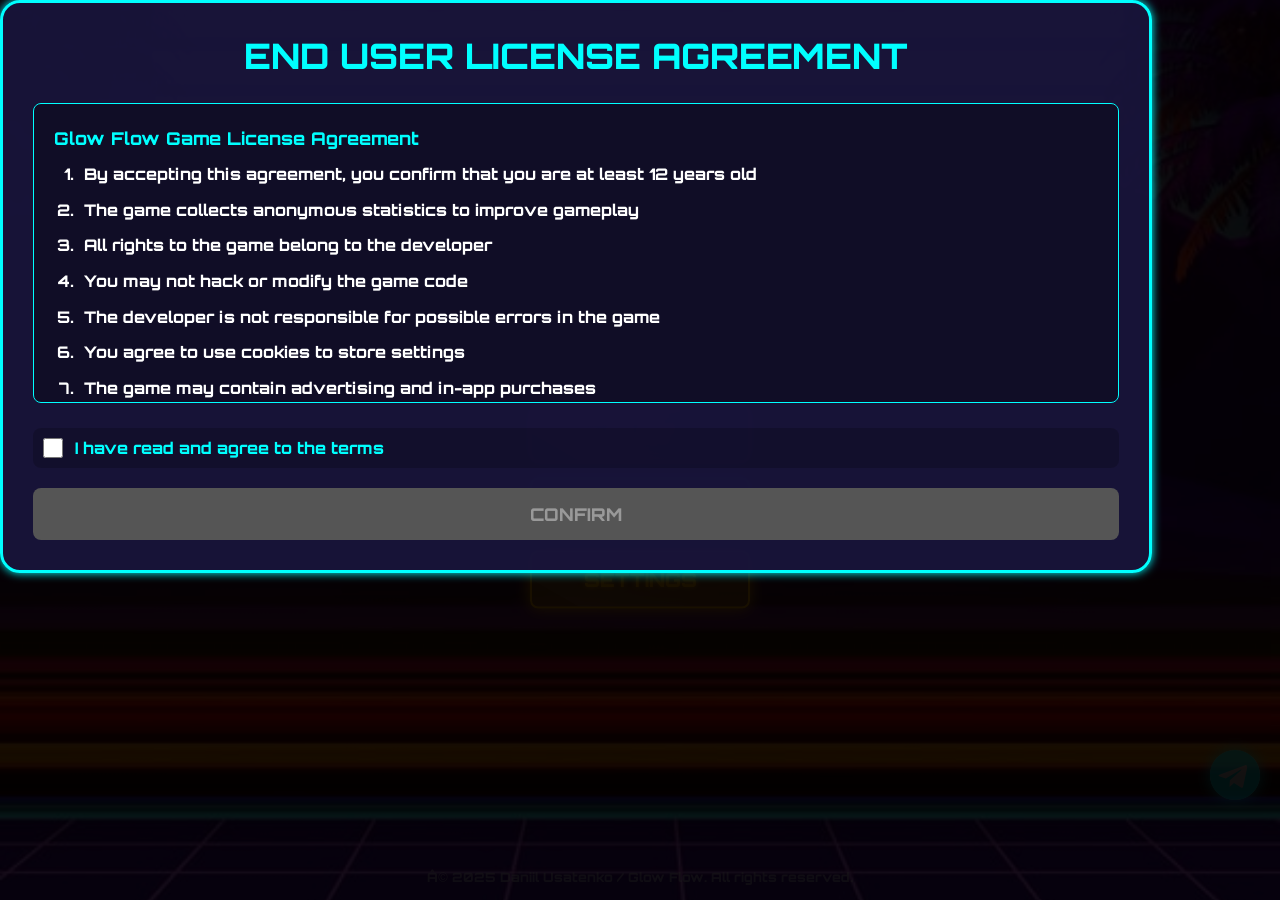
==== index.html @ e769ed06 "Add files via upload" ====
<!DOCTYPE html>
<html lang="en">
  <head>
    <script>
      (function (m, e, t, r, i, k, a) {
        m[i] =
          m[i] ||
          function () {
            (m[i].a = m[i].a || []).push(arguments);
          };
        m[i].l = 1 * new Date();
        for (var j = 0; j < document.scripts.length; j++) {
          if (document.scripts[j].src === r) {
            return;
          }
        }
        (k = e.createElement(t)),
          (a = e.getElementsByTagName(t)[0]),
          (k.async = 1),
          (k.src = r),
          a.parentNode.insertBefore(k, a);
      })(
        window,
        document,
        "script",
        "https://mc.yandex.ru/metrika/tag.js",
        "ym"
      );
      ym(103393211, "init", {
        clickmap: true,
        trackLinks: true,
        accurateTrackBounce: true,
      });
    </script>
    <noscript>
      <div>
        <img
          src="https://mc.yandex.ru/watch/103393211"
          style="position: absolute; left: -9999px"
          alt=""
        />
      </div>
    </noscript>
    <meta charset="UTF-8" />
    <meta
      name="viewport"
      content="width=device-width, initial-scale=1.0, maximum-scale=1.0, user-scalable=no, viewport-fit=cover"
    />
    <meta
      name="description"
      content="Glow Flow - Exciting arcade physics game with colorful geometric figures"
    />
    <meta name="mobile-web-app-capable" content="yes" />
    <meta name="HandheldFriendly" content="true" />
    <meta
      name="keywords"
      content="glow flow, arcade game, physics game, browser game"
    />
    <meta name="author" content="Usatenko Daniil" />
    <meta property="og:title" content="Glow Flow - Physics Arcade Game" />
    <meta property="og:type" content="game" />
    <meta property="og:site_name" content="Glow Flow" />
    <meta
      property="og:description"
      content="A mesmerizing physics-based arcade game with colorful geometric figures"
    />
    <meta property="og:url" content="https://usatblu27.github.io/GlowFlow" />
    <meta
      property="og:image"
      content="https://usatblu27.github.io/GlowFlow/icons/favicon.png"
    />
    <meta name="twitter:card" content="summary_large_image" />
    <meta name="mobile-web-app-capable" content="yes" />
    <meta name="apple-mobile-web-app-capable" content="yes" />
    <meta
      name="apple-mobile-web-app-status-bar-style"
      content="black-translucent"
    />
    <meta name="theme-color" content="#0f0c29" />
    <meta
      http-equiv="Content-Security-Policy"
      content="
  default-src 'self';
  script-src 'self' 'unsafe-inline' 'unsafe-eval' https://cdnjs.cloudflare.com https://mc.yandex.ru https://mc.yandex.com;
  style-src 'self' 'unsafe-inline';
  img-src 'self' data: https://mc.yandex.ru https://mc.yandex.com;
  connect-src 'self' https://mc.yandex.ru https://mc.yandex.com;
  frame-src https://mc.yandex.ru https://mc.yandex.com;
  font-src 'self';
  object-src 'none';
  base-uri 'self';
  form-action 'self';
"
    />
    <title>Glow Flow - main</title>
    <link
      rel="preload"
      href="fonts/Orbitron-ExtraBold.woff2"
      as="font"
      type="font/woff2"
      crossorigin
    />
    <link rel="icon" href="./icons/favicon.png" type="image/x-icon" />
    <link rel="stylesheet" href="./css/variables.css" />
    <link rel="stylesheet" href="./css/style.css" />
  </head>
  <body>
    <div class="menu-container" id="menu-container">
      <h1 id="title"></h1>
      <div class="btn-container">
        <a href="./html/game.html" class="btn btn-play" id="play-btn"> PLAY </a>
        <a
          href="./html/statistics.html"
          class="btn btn-statistics"
          id="stats-btn"
        >
          STATISTICS
        </a>
        <a
          href="./html/settings.html"
          class="btn btn-settings"
          id="settings-btn"
        >
          SETTINGS
        </a>
      </div>
    </div>
    <a href="https://t.me/Glow_Flow_game" class="telegram-icon" target="_blank">
      <svg width="50" height="50" viewBox="0 0 24 24">
        <path
          class="svg"
          d="M12 0C5.373 0 0 5.373 0 12C0 18.627 5.373 24 12 24C18.627 24 24 18.627 24 12C24 5.373 18.627 0 12 0ZM17.894 8.221L15.924 17.501C15.779 18.159 15.387 18.319 14.84 18.009L11.5 15.799L9.934 17.295C9.794 17.475 9.577 17.59 9.334 17.59H9.332L9.545 14.536L15.034 9.548C15.274 9.335 14.98 9.214 14.647 9.427L7.586 13.682L4.64 12.692C3.982 12.489 3.964 12.052 4.755 11.738L16.866 7.28C17.404 7.084 17.872 7.408 17.698 8.221H17.894Z"
          fill=" #00ffff"
        />
      </svg>
    </a>
    <div class="copyright">
      © 2025 Daniil Usatenko &#47; Glow Flow. All rights reserved.
    </div>
    <div id="license-modal">
      <div class="modal-content">
        <h2 class="modal-title">END USER LICENSE AGREEMENT</h2>
        <div class="license-text">
          <strong>Glow Flow Game License Agreement</strong>
          <ol>
            <li>
              By accepting this agreement, you confirm that you are at least 12
              years old
            </li>
            <li>The game collects anonymous statistics to improve gameplay</li>
            <li>All rights to the game belong to the developer</li>
            <li>You may not hack or modify the game code</li>
            <li>
              The developer is not responsible for possible errors in the game
            </li>
            <li>You agree to use cookies to store settings</li>
            <li>The game may contain advertising and in-app purchases</li>
            <li>This agreement may be changed without prior notice</li>
            <li>You agree to receive game updates automatically</li>
            <li>The game is provided "as is" without warranties</li>
            <li>Your progress and settings may be lost during updates</li>
            <li>You may not use the game for commercial purposes</li>
            <li>The developer may terminate access at any time</li>
            <li>All in-game purchases are final and non-refundable</li>
          </ol>
          <p class="license-date">Last updated: August 2025</p>
        </div>
        <div class="license-agree-container">
          <input type="checkbox" id="license-agree" />
          <label for="license-agree" class="license-agree-label"
            >I have read and agree to the terms</label
          >
        </div>
        <button id="license-confirm" disabled>CONFIRM</button>
      </div>
    </div>
    <script src="./js/vibration.js" defer></script>
    <script src="./js/script.js"></script>
  </body>
</html>
---- css/variables.css ----
@font-face {
  font-family: Orbitron;
  src: url("../fonts/Orbitron-ExtraBold.woff2") format("truetype");
}
:root {
  --font-family: "Orbitron", sans-serif;
  --light-color: #ffffff;
  --magenta-color: #ff00ff;
  --cyan-color: #00ffff;
  --orange-color: #ffa500;
  --dark-cyan-color: #009999;
  --dark-magenta-color: #a400a4;
  --dark-orange-color: #ac7000;
  --btn-hover-opacity: 0.4;
  --btn-base-opacity: 0.4;
  --title-glow: 0 0 10px var(--cyan-color), 0 0 20px var(--cyan-color);
  --title-glow-intense: 0 0 15px var(--cyan-color), 0 0 30px var(--cyan-color),
    0 0 40px var(--cyan-color);
  --button-activity-box-shadow: 0 0 30px var(--light-color),
    0 0 60px var(--light-color), 0 0 80px var(--light-color);
}
---- css/style.css ----
*,
*:before,
*:after {
  margin: 0;
  padding: 0;
  box-sizing: border-box;
  -webkit-user-select: none;
  user-select: none;
  -webkit-tap-highlight-color: transparent;
}
body {
  display: flex;
  justify-content: center;
  align-items: center;
  width: 100vw;
  height: 100vh;
  margin: 0;
  padding: 0;
  font-family: var(--font-family);
  font-display: swap;
  background: url("../icons/image.png");
  background-repeat: no-repeat;
  background-position: center;
  background-size: cover;
  touch-action: manipulation;
}
.menu-container {
  position: absolute;
  z-index: 10;
  top: 50%;
  left: 50%;
  width: 100%;
  padding: 20px;
  text-align: center;
  transform: translate(-50%, -50%);
}
h1 {
  display: flex;
  justify-content: center;
  gap: 0.2em;
  margin-bottom: 2rem;
  font-size: clamp(2.5rem, 10vw, 4rem);
  color: var(--cyan-color);
  animation: glow-pulse 2s infinite alternate;
  text-shadow: var(--title-glow);
}
h1 span {
  display: inline-block;
  opacity: 0;
  transform: translateY(-50px);
  animation: letter-appear 0.5s forwards;
}
.btn-container {
  display: flex;
  flex-direction: column;
  align-items: center;
  gap: 15px;
  margin-top: 30px;
}
.btn {
  position: relative;
  width: 220px;
  padding: 15px 30px;
  overflow: hidden;
  font-size: 1.2rem;
  text-decoration: none;
  border: 2px solid;
  border-radius: 8px;
  opacity: 0;
  transform: translateY(200px) scale(0.8);
  transition: all 0.3s ease;
  cursor: pointer;
}
.btn-play {
  color: var(--magenta-color);
  background: rgba(234, 0, 255, var(--btn-base-opacity));
  box-shadow: 0 0 15px var(--magenta-color);
  animation: btn-appear 0.8s cubic-bezier(0.175, 0.885, 0.32, 1.275) forwards;
  animation-delay: 0.8s;
  border-color: var(--magenta-color);
  text-shadow: 0 0 5px var(--magenta-color);
}
.btn-statistics {
  color: var(--cyan-color);
  background: rgba(0, 255, 255, var(--btn-base-opacity));
  box-shadow: 0 0 15px var(--cyan-color);
  animation: btn-appear 0.8s cubic-bezier(0.175, 0.885, 0.32, 1.275) forwards;
  animation-delay: 1s;
  border-color: var(--cyan-color);
  text-shadow: 0 0 5px var(--cyan-color);
}
.btn-settings {
  color: var(--orange-color);
  background: rgba(255, 165, 0, var(--btn-base-opacity));
  box-shadow: 0 0 15px var(--orange-color);
  animation: btn-appear 0.8s cubic-bezier(0.175, 0.885, 0.32, 1.275) forwards;
  animation-delay: 1.2s;
  border-color: var(--orange-color);
  text-shadow: 0 0 5px var(--orange-color);
}
.telegram-icon {
  position: fixed;
  z-index: 20;
  right: 20px;
  bottom: 100px;
  width: 50px;
  height: 50px;
  background-color: var(--light-color);
  border-radius: 50%;
  box-shadow: 0 0 15px var(--cyan-color);
  opacity: 0.7;
  transition: all 0.3s ease;
  cursor: pointer;
}
.copyright {
  position: fixed;
  z-index: 1;
  bottom: 15px;
  left: 0;
  width: 100%;
  font-size: 0.8rem;
  text-align: center;
  color: rgba(255, 255, 255, 0.7);
  animation: fade-in 2s forwards;
  pointer-events: none;
}
.btn::before {
  position: absolute;
  top: 0;
  left: -100%;
  width: 100%;
  height: 100%;
  background: linear-gradient(
    90deg,
    transparent,
    rgba(255, 255, 255, 0.2),
    transparent
  );
  transition: 0.5s;
  content: "";
}
.btn::after {
  position: absolute;
  top: -50%;
  left: -50%;
  width: 200%;
  height: 200%;
  background: linear-gradient(
    to bottom right,
    transparent,
    transparent,
    transparent,
    rgba(255, 255, 255, 0.1),
    transparent
  );
  transform: rotate(30deg);
  animation: btn-shine 3s infinite;
  content: "";
}
#license-modal {
  display: none;
  position: fixed;
  top: 0;
  left: 0;
  width: 100%;
  height: 100%;
  background: rgba(0, 0, 0, 0.9);
  z-index: 1000;
  overflow-y: auto;
  opacity: 0;
  transition: opacity 0.5s ease;
}
#license-modal.modal-visible {
  opacity: 1;
}
.modal-content {
  background: rgba(25, 21, 58, 0.95);
  padding: 30px;
  border: 3px solid var(--cyan-color);
  border-radius: 20px;
  box-shadow: 0 0 10px var(--cyan-color);
  max-width: 90%;
  max-height: 90%;
  overflow-y: auto;
}
.modal-title {
  color: var(--cyan-color);
  text-align: center;
  margin-bottom: 25px;
  font-size: 2.2rem;
}
.license-text {
  color: white;
  height: 300px;
  overflow-y: auto;
  margin-bottom: 25px;
  padding: 20px;
  border: 1px solid var(--cyan-color);
  border-radius: 8px;
  background: rgba(0, 0, 0, 0.3);
  line-height: 1.6;
}
.license-text ol {
  padding-left: 25px;
  margin-bottom: 15px;
}
.license-text li {
  margin-bottom: 10px;
  padding-left: 5px;
}

.license-text strong {
  color: var(--cyan-color);
  display: block;
  margin-bottom: 10px;
  font-size: 1.1rem;
}
.license-date {
  margin-top: 15px;
  font-size: 0.9rem;
  color: var(--cyan-color);
  text-align: center;
}
.license-agree-container {
  display: flex;
  align-items: center;
  margin-bottom: 20px;
  padding: 10px;
  background: rgba(0, 0, 0, 0.2);
  border-radius: 8px;
}
#license-agree {
  margin-right: 12px;
  width: 20px;
  height: 20px;
  accent-color: var(--cyan-color);
}
.license-agree-label {
  color: var(--cyan-color);
  font-size: 1rem;
  cursor: pointer;
}
#license-confirm {
  width: 100%;
  padding: 15px;
  border: none;
  border-radius: 8px;
  font-family: var(--font-family);
  cursor: pointer;
  transition: all 0.3s ease;
  font-size: 1.1rem;
  font-weight: bold;
}
#license-confirm:disabled {
  background: #555 !important;
  color: #999 !important;
  cursor: not-allowed;
  box-shadow: none !important;
}
#license-confirm:enabled {
  background: var(--cyan-color);
  color: black;
}
#license-confirm:enabled:hover {
  background: var(--magenta-color);
  transform: scale(1.05);
}
@media (max-width: 768px) {
  .modal-content {
    margin: 10%;
    padding: 20px;
  }
  .modal-title {
    font-size: 1.5rem;
  }
  .license-text {
    height: 250px;
    padding: 15px;
    font-size: 0.9rem;
  }
  .license-text li {
    margin-bottom: 8px;
  }
}
@media (max-width: 480px) {
  .modal-content {
    margin: 5%;
    padding: 15px;
  }
  .modal-title {
    font-size: 1.3rem;
  }
  .license-text {
    height: 200px;
  }
  #license-confirm {
    padding: 12px;
    font-size: 1rem;
  }
}
@media (hover: hover) and (pointer: fine) {
  .btn:hover::before {
    left: 100%;
  }
  .btn-play:hover {
    background: rgba(234, 0, 255, var(--btn-hover-opacity));
    box-shadow: 0 0 25px var(--magenta-color), 0 0 35px rgba(234, 0, 255, 0.2);
    transform: scale(1.05);
  }
  .btn-statistics:hover {
    background: rgba(0, 255, 255, var(--btn-hover-opacity));
    box-shadow: 0 0 25px var(--cyan-color), 0 0 35px rgba(0, 255, 255, 0.5);
    transform: scale(1.05);
  }
  .btn-settings:hover {
    background: rgba(255, 165, 0, var(--btn-hover-opacity));
    box-shadow: 0 0 25px var(--orange-color), 0 0 35px rgba(255, 165, 0, 0.5);
    transform: scale(1.05);
  }
  .telegram-icon:hover {
    opacity: 1;
    transform: scale(1.1);
  }
}
@keyframes btn-appear {
  to {
    opacity: 1;
    transform: translateY(0) scale(1);
  }
}
@keyframes glow-pulse {
  from {
    text-shadow: var(--title-glow);
  }
  to {
    text-shadow: var(--title-glow-intense);
  }
}
@keyframes play-pulse {
  0%,
  100% {
    box-shadow: 0 0 15px var(--magenta-color);
    transform: scale(1);
  }
  50% {
    box-shadow: 0 0 40px var(--magenta-color), 0 0 60px rgba(234, 0, 255, 0.7);
    transform: scale(1.05);
  }
}
@keyframes btn-shine {
  from {
    transform: rotate(30deg) translate(-30%, -30%);
  }
  to {
    transform: rotate(30deg) translate(30%, 30%);
  }
}
@keyframes fade-in {
  from {
    opacity: 0;
    transform: translateY(20px);
  }
  to {
    opacity: 0.7;
    transform: translateY(0);
  }
}
@keyframes letter-appear {
  to {
    opacity: 1;
    transform: translateY(0);
  }
}
@media (prefers-reduced-motion: reduce) {
  * {
    transition: none !important;
    animation: none !important;
  }
}
@media (max-width: 325px) {
  h1 {
    font-size: 2rem;
  }
  .btn {
    width: 180px;
    padding: 10px 20px;
    font-size: 1rem;
  }
  .btn-container {
    gap: 10px;
  }
  .copyright {
    font-size: 0.6rem;
  }
}
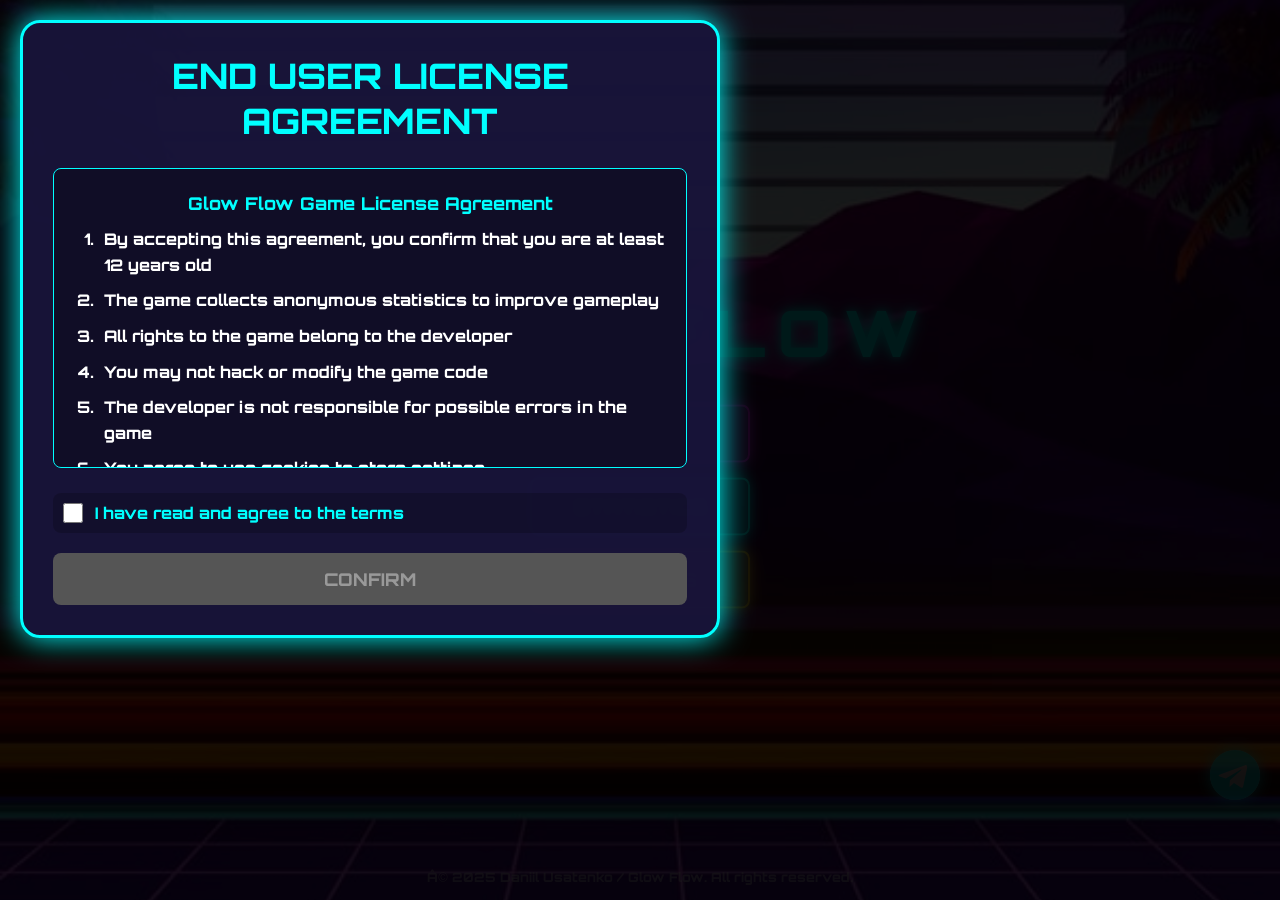
==== commit 6b2f56d1: "Add files via upload" ====
--- a/index.html
+++ b/index.html
@@ -64,10 +64,13 @@
       property="og:description"
       content="A mesmerizing physics-based arcade game with colorful geometric figures"
     />
-    <meta property="og:url" content="https://usatblu27.github.io/GlowFlow" />
+    <meta
+      property="og:url"
+      content="https://usatblu27.github.io/glow-flow-game"
+    />
     <meta
       property="og:image"
-      content="https://usatblu27.github.io/GlowFlow/icons/favicon.png"
+      content="https://usatblu27.github.io/glow-flow-game/icons/favicon.png"
     />
     <meta name="twitter:card" content="summary_large_image" />
     <meta name="mobile-web-app-capable" content="yes" />
@@ -100,6 +103,8 @@
       type="font/woff2"
       crossorigin
     />
+    <link rel="manifest" href="./json/manifest.json" />
+    <link rel="apple-touch-icon" href="./icons/icon-192x192.png" />
     <link rel="icon" href="./icons/favicon.png" type="image/x-icon" />
     <link rel="stylesheet" href="./css/variables.css" />
     <link rel="stylesheet" href="./css/style.css" />
--- a/css/style.css
+++ b/css/style.css
@@ -158,30 +158,33 @@
   content: "";
 }
 #license-modal {
-  display: none;
   position: fixed;
   top: 0;
   left: 0;
-  width: 100%;
-  height: 100%;
+  width: 100vw;
+  height: 100vh;
   background: rgba(0, 0, 0, 0.9);
   z-index: 1000;
-  overflow-y: auto;
+  display: none;
+  justify-content: center;
+  align-items: center;
   opacity: 0;
   transition: opacity 0.5s ease;
 }
 #license-modal.modal-visible {
+  display: flex;
   opacity: 1;
 }
 .modal-content {
   background: rgba(25, 21, 58, 0.95);
-  padding: 30px;
   border: 3px solid var(--cyan-color);
   border-radius: 20px;
-  box-shadow: 0 0 10px var(--cyan-color);
-  max-width: 90%;
-  max-height: 90%;
+  box-shadow: 0 0 30px var(--cyan-color);
+  padding: 30px;
+  max-width: 90vw;
+  max-height: 90vh;
   overflow-y: auto;
+  margin: 20px;
 }
 .modal-title {
   color: var(--cyan-color);
@@ -211,6 +214,7 @@
 
 .license-text strong {
   color: var(--cyan-color);
+  text-align: center;
   display: block;
   margin-bottom: 10px;
   font-size: 1.1rem;
@@ -267,35 +271,26 @@
 }
 @media (max-width: 768px) {
   .modal-content {
-    margin: 10%;
-    padding: 20px;
-  }
-  .modal-title {
-    font-size: 1.5rem;
-  }
-  .license-text {
-    height: 250px;
-    padding: 15px;
-    font-size: 0.9rem;
-  }
-  .license-text li {
-    margin-bottom: 8px;
-  }
-}
-@media (max-width: 480px) {
+    width: calc(100% - 40px);
+    max-width: none;
+  }
+}
+@media (min-width: 769px) {
   .modal-content {
-    margin: 5%;
-    padding: 15px;
-  }
-  .modal-title {
-    font-size: 1.3rem;
-  }
-  .license-text {
-    height: 200px;
-  }
-  #license-confirm {
-    padding: 12px;
-    font-size: 1rem;
+    width: 700px;
+    max-width: calc(100% - 40px);
+  }
+}
+@keyframes shake {
+  0%,
+  100% {
+    transform: translateX(0);
+  }
+  25% {
+    transform: translateX(-10px);
+  }
+  75% {
+    transform: translateX(10px);
   }
 }
 @media (hover: hover) and (pointer: fine) {
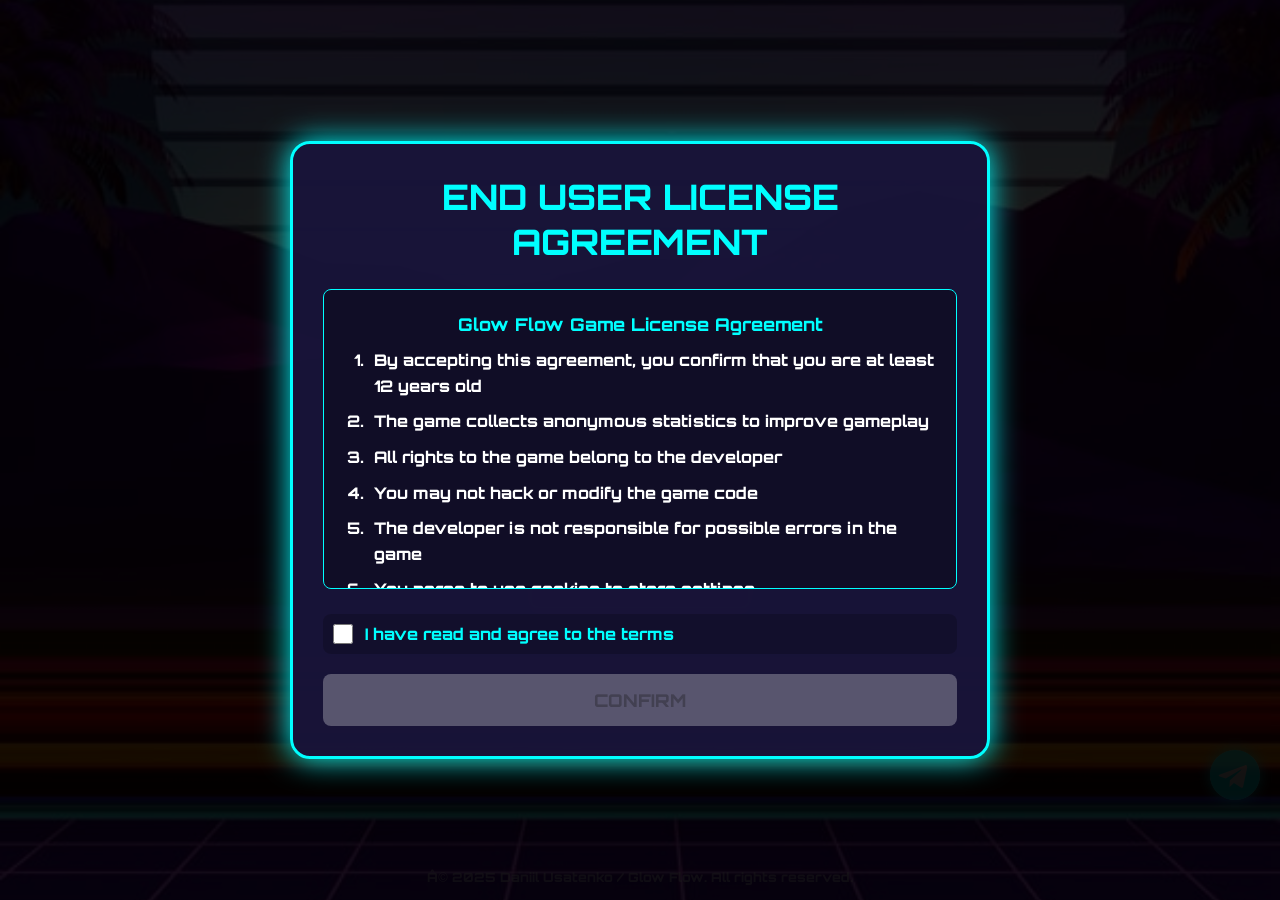
==== commit b70880a8: "Add files via upload" ====
--- a/index.html
+++ b/index.html
@@ -84,7 +84,7 @@
       http-equiv="Content-Security-Policy"
       content="
   default-src 'self';
-  script-src 'self' 'unsafe-inline' 'unsafe-eval' https://cdnjs.cloudflare.com https://mc.yandex.ru https://mc.yandex.com;
+  script-src 'self' 'unsafe-inline' 'unsafe-eval' https://mc.yandex.ru https://mc.yandex.com;
   style-src 'self' 'unsafe-inline';
   img-src 'self' data: https://mc.yandex.ru https://mc.yandex.com;
   connect-src 'self' https://mc.yandex.ru https://mc.yandex.com;
@@ -111,7 +111,7 @@
   </head>
   <body>
     <div class="menu-container" id="menu-container">
-      <h1 id="title"></h1>
+      <h1 class="title" id="title"></h1>
       <div class="btn-container">
         <a href="./html/game.html" class="btn btn-play" id="play-btn"> PLAY </a>
         <a
@@ -142,8 +142,8 @@
     <div class="copyright">
       © 2025 Daniil Usatenko &#47; Glow Flow. All rights reserved.
     </div>
-    <div id="license-modal">
-      <div class="modal-content">
+    <div id="license-modal" class="license-modal">
+      <div id="modal-content" class="modal-content">
         <h2 class="modal-title">END USER LICENSE AGREEMENT</h2>
         <div class="license-text">
           <strong>Glow Flow Game License Agreement</strong>
@@ -171,12 +171,14 @@
           <p class="license-date">Last updated: August 2025</p>
         </div>
         <div class="license-agree-container">
-          <input type="checkbox" id="license-agree" />
+          <input type="checkbox" id="license-agree" class="license-agree" />
           <label for="license-agree" class="license-agree-label"
             >I have read and agree to the terms</label
           >
         </div>
-        <button id="license-confirm" disabled>CONFIRM</button>
+        <button class="license-confirm" id="license-confirm" disabled>
+          CONFIRM
+        </button>
       </div>
     </div>
     <script src="./js/vibration.js" defer></script>
--- a/css/style.css
+++ b/css/style.css
@@ -157,7 +157,7 @@
   animation: btn-shine 3s infinite;
   content: "";
 }
-#license-modal {
+.license-modal {
   position: fixed;
   top: 0;
   left: 0;
@@ -169,9 +169,9 @@
   justify-content: center;
   align-items: center;
   opacity: 0;
-  transition: opacity 0.5s ease;
-}
-#license-modal.modal-visible {
+  max-width: none;
+}
+.license-modal.modal-visible {
   display: flex;
   opacity: 1;
 }
@@ -233,7 +233,7 @@
   background: rgba(0, 0, 0, 0.2);
   border-radius: 8px;
 }
-#license-agree {
+.license-agree {
   margin-right: 12px;
   width: 20px;
   height: 20px;
@@ -244,7 +244,7 @@
   font-size: 1rem;
   cursor: pointer;
 }
-#license-confirm {
+.license-confirm {
   width: 100%;
   padding: 15px;
   border: none;
@@ -255,30 +255,28 @@
   font-size: 1.1rem;
   font-weight: bold;
 }
-#license-confirm:disabled {
-  background: #555 !important;
-  color: #999 !important;
+.license-confirm:disabled {
+  background: 0.555 !important;
+  color: 0.999 !important;
   cursor: not-allowed;
   box-shadow: none !important;
 }
-#license-confirm:enabled {
+.license-confirm:enabled {
   background: var(--cyan-color);
   color: black;
 }
-#license-confirm:enabled:hover {
+.license-confirm:enabled:hover {
   background: var(--magenta-color);
   transform: scale(1.05);
 }
 @media (max-width: 768px) {
   .modal-content {
     width: calc(100% - 40px);
-    max-width: none;
   }
 }
 @media (min-width: 769px) {
   .modal-content {
     width: 700px;
-    max-width: calc(100% - 40px);
   }
 }
 @keyframes shake {
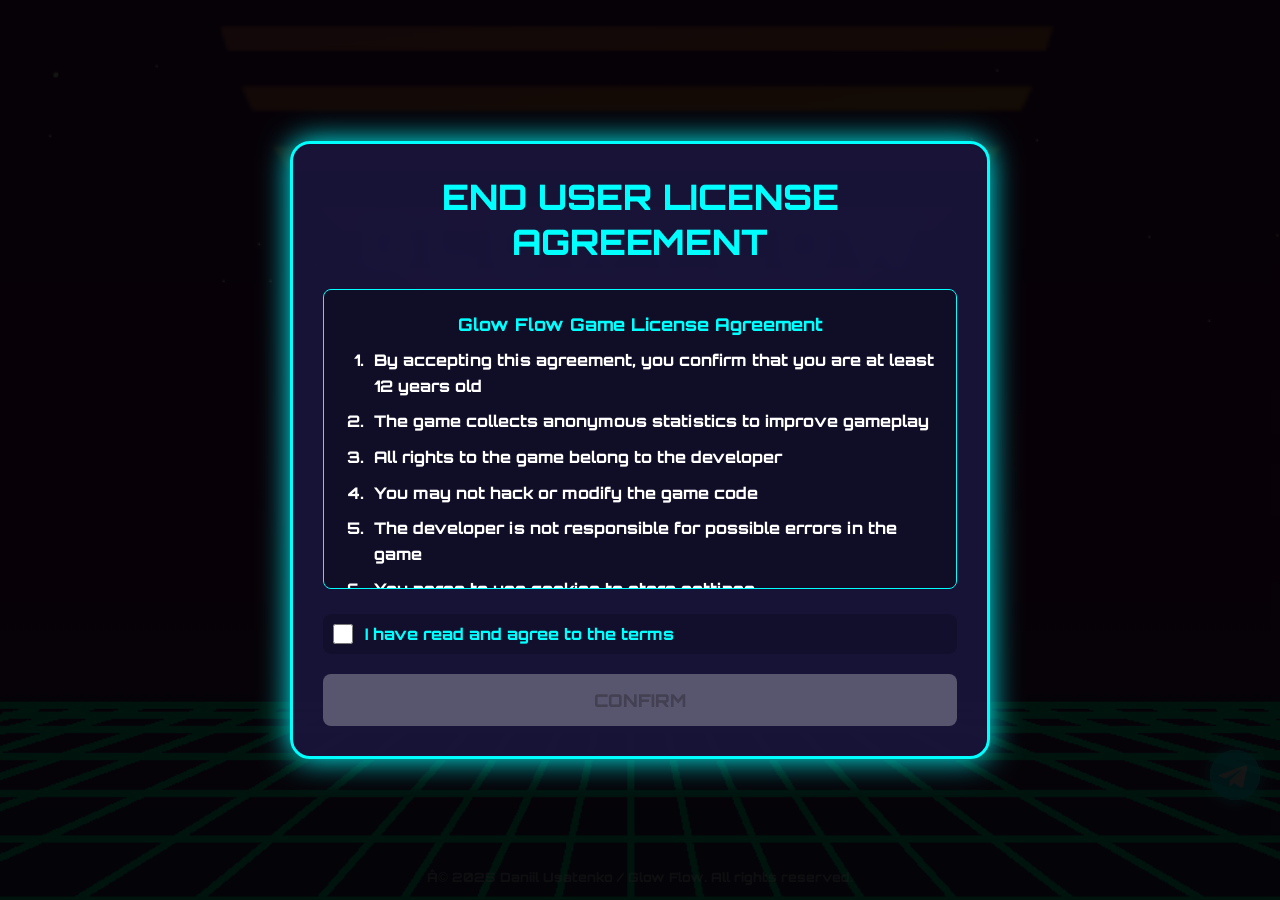
==== commit 18310ce2: "Add files via upload" ====
--- a/index.html
+++ b/index.html
@@ -70,7 +70,7 @@
     />
     <meta
       property="og:image"
-      content="https://usatblu27.github.io/glow-flow-game/icons/favicon.png"
+      content="https://usatblu27.github.io/glow-flow-game/image/favicon.png"
     />
     <meta name="twitter:card" content="summary_large_image" />
     <meta name="mobile-web-app-capable" content="yes" />
@@ -104,8 +104,8 @@
       crossorigin
     />
     <link rel="manifest" href="./json/manifest.json" />
-    <link rel="apple-touch-icon" href="./icons/icon-192x192.png" />
-    <link rel="icon" href="./icons/favicon.png" type="image/x-icon" />
+    <link rel="apple-touch-icon" href="./image/icon-192x192.png" />
+    <link rel="icon" href="./image/favicon.png" type="image/x-icon" />
     <link rel="stylesheet" href="./css/variables.css" />
     <link rel="stylesheet" href="./css/style.css" />
   </head>
--- a/css/variables.css
+++ b/css/variables.css
@@ -11,8 +11,8 @@
   --dark-cyan-color: #009999;
   --dark-magenta-color: #a400a4;
   --dark-orange-color: #ac7000;
-  --btn-hover-opacity: 0.4;
-  --btn-base-opacity: 0.4;
+  --btn-base-opacity: 0.3;
+  --btn-hover-opacity: 0.5;
   --title-glow: 0 0 10px var(--cyan-color), 0 0 20px var(--cyan-color);
   --title-glow-intense: 0 0 15px var(--cyan-color), 0 0 30px var(--cyan-color),
     0 0 40px var(--cyan-color);
--- a/css/style.css
+++ b/css/style.css
@@ -18,7 +18,9 @@
   padding: 0;
   font-family: var(--font-family);
   font-display: swap;
-  background: url("../icons/image.png");
+  background: 
+  linear-gradient(rgba(0, 0, 0, 0.2), rgba(0, 0, 0, 0.2)),
+  url("../image/bg.png") center/cover no-repeat;
   background-repeat: no-repeat;
   background-position: center;
   background-size: cover;
@@ -27,7 +29,7 @@
 .menu-container {
   position: absolute;
   z-index: 10;
-  top: 50%;
+  top: 40%;
   left: 50%;
   width: 100%;
   padding: 20px;
@@ -70,33 +72,31 @@
   transform: translateY(200px) scale(0.8);
   transition: all 0.3s ease;
   cursor: pointer;
+  text-shadow: 0 0 20px black;
 }
 .btn-play {
   color: var(--magenta-color);
   background: rgba(234, 0, 255, var(--btn-base-opacity));
   box-shadow: 0 0 15px var(--magenta-color);
   animation: btn-appear 0.8s cubic-bezier(0.175, 0.885, 0.32, 1.275) forwards;
-  animation-delay: 0.8s;
+  animation-delay: 2.4s;
   border-color: var(--magenta-color);
-  text-shadow: 0 0 5px var(--magenta-color);
 }
 .btn-statistics {
   color: var(--cyan-color);
   background: rgba(0, 255, 255, var(--btn-base-opacity));
   box-shadow: 0 0 15px var(--cyan-color);
   animation: btn-appear 0.8s cubic-bezier(0.175, 0.885, 0.32, 1.275) forwards;
-  animation-delay: 1s;
+  animation-delay: 2.7s;
   border-color: var(--cyan-color);
-  text-shadow: 0 0 5px var(--cyan-color);
 }
 .btn-settings {
   color: var(--orange-color);
   background: rgba(255, 165, 0, var(--btn-base-opacity));
   box-shadow: 0 0 15px var(--orange-color);
   animation: btn-appear 0.8s cubic-bezier(0.175, 0.885, 0.32, 1.275) forwards;
-  animation-delay: 1.2s;
+  animation-delay: 3s;
   border-color: var(--orange-color);
-  text-shadow: 0 0 5px var(--orange-color);
 }
 .telegram-icon {
   position: fixed;
@@ -108,7 +108,7 @@
   background-color: var(--light-color);
   border-radius: 50%;
   box-shadow: 0 0 15px var(--cyan-color);
-  opacity: 0.7;
+  opacity: 0.8;
   transition: all 0.3s ease;
   cursor: pointer;
 }
@@ -211,7 +211,6 @@
   margin-bottom: 10px;
   padding-left: 5px;
 }
-
 .license-text strong {
   color: var(--cyan-color);
   text-align: center;
@@ -342,10 +341,10 @@
 }
 @keyframes btn-shine {
   from {
-    transform: rotate(30deg) translate(-30%, -30%);
-  }
-  to {
-    transform: rotate(30deg) translate(30%, 30%);
+    transform: rotate(45deg) translate(-45%, -45%);
+  }
+  to {
+    transform: rotate(45deg) translate(45%, 45%);
   }
 }
 @keyframes fade-in {
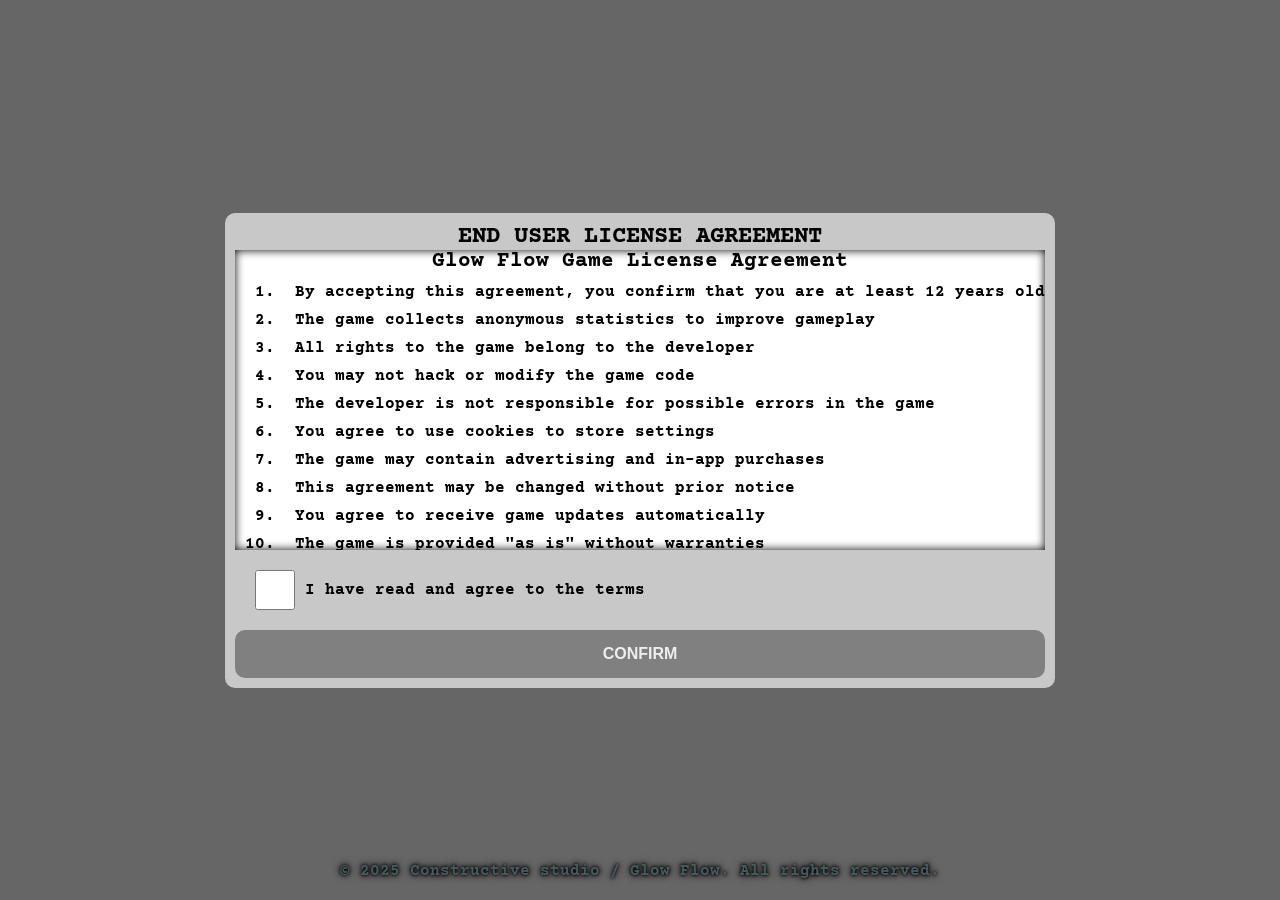
==== commit c723589c: "Add files via upload" ====
--- a/index.html
+++ b/index.html
@@ -1,187 +1,70 @@
-<!DOCTYPE html>
-<html lang="en">
-  <head>
-    <script>
-      (function (m, e, t, r, i, k, a) {
-        m[i] =
-          m[i] ||
-          function () {
-            (m[i].a = m[i].a || []).push(arguments);
-          };
-        m[i].l = 1 * new Date();
-        for (var j = 0; j < document.scripts.length; j++) {
-          if (document.scripts[j].src === r) {
-            return;
-          }
-        }
-        (k = e.createElement(t)),
-          (a = e.getElementsByTagName(t)[0]),
-          (k.async = 1),
-          (k.src = r),
-          a.parentNode.insertBefore(k, a);
-      })(
-        window,
-        document,
-        "script",
-        "https://mc.yandex.ru/metrika/tag.js",
-        "ym"
-      );
-      ym(103393211, "init", {
-        clickmap: true,
-        trackLinks: true,
-        accurateTrackBounce: true,
-      });
-    </script>
-    <noscript>
-      <div>
-        <img
-          src="https://mc.yandex.ru/watch/103393211"
-          style="position: absolute; left: -9999px"
-          alt=""
-        />
-      </div>
-    </noscript>
-    <meta charset="UTF-8" />
-    <meta
-      name="viewport"
-      content="width=device-width, initial-scale=1.0, maximum-scale=1.0, user-scalable=no, viewport-fit=cover"
-    />
-    <meta
-      name="description"
-      content="Glow Flow - Exciting arcade physics game with colorful geometric figures"
-    />
-    <meta name="mobile-web-app-capable" content="yes" />
-    <meta name="HandheldFriendly" content="true" />
-    <meta
-      name="keywords"
-      content="glow flow, arcade game, physics game, browser game"
-    />
-    <meta name="author" content="Usatenko Daniil" />
-    <meta property="og:title" content="Glow Flow - Physics Arcade Game" />
-    <meta property="og:type" content="game" />
-    <meta property="og:site_name" content="Glow Flow" />
-    <meta
-      property="og:description"
-      content="A mesmerizing physics-based arcade game with colorful geometric figures"
-    />
-    <meta
-      property="og:url"
-      content="https://usatblu27.github.io/glow-flow-game"
-    />
-    <meta
-      property="og:image"
-      content="https://usatblu27.github.io/glow-flow-game/image/favicon.png"
-    />
-    <meta name="twitter:card" content="summary_large_image" />
-    <meta name="mobile-web-app-capable" content="yes" />
-    <meta name="apple-mobile-web-app-capable" content="yes" />
-    <meta
-      name="apple-mobile-web-app-status-bar-style"
-      content="black-translucent"
-    />
-    <meta name="theme-color" content="#0f0c29" />
-    <meta
-      http-equiv="Content-Security-Policy"
-      content="
-  default-src 'self';
-  script-src 'self' 'unsafe-inline' 'unsafe-eval' https://mc.yandex.ru https://mc.yandex.com;
-  style-src 'self' 'unsafe-inline';
-  img-src 'self' data: https://mc.yandex.ru https://mc.yandex.com;
-  connect-src 'self' https://mc.yandex.ru https://mc.yandex.com;
-  frame-src https://mc.yandex.ru https://mc.yandex.com;
-  font-src 'self';
-  object-src 'none';
-  base-uri 'self';
-  form-action 'self';
-"
-    />
-    <title>Glow Flow - main</title>
-    <link
-      rel="preload"
-      href="fonts/Orbitron-ExtraBold.woff2"
-      as="font"
-      type="font/woff2"
-      crossorigin
-    />
-    <link rel="manifest" href="./json/manifest.json" />
-    <link rel="apple-touch-icon" href="./image/icon-192x192.png" />
-    <link rel="icon" href="./image/favicon.png" type="image/x-icon" />
-    <link rel="stylesheet" href="./css/variables.css" />
-    <link rel="stylesheet" href="./css/style.css" />
-  </head>
-  <body>
-    <div class="menu-container" id="menu-container">
-      <h1 class="title" id="title"></h1>
-      <div class="btn-container">
-        <a href="./html/game.html" class="btn btn-play" id="play-btn"> PLAY </a>
-        <a
-          href="./html/statistics.html"
-          class="btn btn-statistics"
-          id="stats-btn"
-        >
-          STATISTICS
-        </a>
-        <a
-          href="./html/settings.html"
-          class="btn btn-settings"
-          id="settings-btn"
-        >
-          SETTINGS
-        </a>
-      </div>
-    </div>
-    <a href="https://t.me/Glow_Flow_game" class="telegram-icon" target="_blank">
-      <svg width="50" height="50" viewBox="0 0 24 24">
-        <path
-          class="svg"
-          d="M12 0C5.373 0 0 5.373 0 12C0 18.627 5.373 24 12 24C18.627 24 24 18.627 24 12C24 5.373 18.627 0 12 0ZM17.894 8.221L15.924 17.501C15.779 18.159 15.387 18.319 14.84 18.009L11.5 15.799L9.934 17.295C9.794 17.475 9.577 17.59 9.334 17.59H9.332L9.545 14.536L15.034 9.548C15.274 9.335 14.98 9.214 14.647 9.427L7.586 13.682L4.64 12.692C3.982 12.489 3.964 12.052 4.755 11.738L16.866 7.28C17.404 7.084 17.872 7.408 17.698 8.221H17.894Z"
-          fill=" #00ffff"
-        />
-      </svg>
-    </a>
-    <div class="copyright">
-      © 2025 Daniil Usatenko &#47; Glow Flow. All rights reserved.
-    </div>
-    <div id="license-modal" class="license-modal">
-      <div id="modal-content" class="modal-content">
-        <h2 class="modal-title">END USER LICENSE AGREEMENT</h2>
-        <div class="license-text">
-          <strong>Glow Flow Game License Agreement</strong>
-          <ol>
-            <li>
-              By accepting this agreement, you confirm that you are at least 12
-              years old
-            </li>
-            <li>The game collects anonymous statistics to improve gameplay</li>
-            <li>All rights to the game belong to the developer</li>
-            <li>You may not hack or modify the game code</li>
-            <li>
-              The developer is not responsible for possible errors in the game
-            </li>
-            <li>You agree to use cookies to store settings</li>
-            <li>The game may contain advertising and in-app purchases</li>
-            <li>This agreement may be changed without prior notice</li>
-            <li>You agree to receive game updates automatically</li>
-            <li>The game is provided "as is" without warranties</li>
-            <li>Your progress and settings may be lost during updates</li>
-            <li>You may not use the game for commercial purposes</li>
-            <li>The developer may terminate access at any time</li>
-            <li>All in-game purchases are final and non-refundable</li>
-          </ol>
-          <p class="license-date">Last updated: August 2025</p>
-        </div>
-        <div class="license-agree-container">
-          <input type="checkbox" id="license-agree" class="license-agree" />
-          <label for="license-agree" class="license-agree-label"
-            >I have read and agree to the terms</label
-          >
-        </div>
-        <button class="license-confirm" id="license-confirm" disabled>
-          CONFIRM
-        </button>
-      </div>
-    </div>
-    <script src="./js/vibration.js" defer></script>
-    <script src="./js/script.js"></script>
-  </body>
-</html>
+<!DOCTYPE html>
+<html lang="en">
+  <head>
+    <meta charset="UTF-8" />
+    <meta
+      name="viewport"
+      content="width=device-width, initial-scale=1.0, maximum-scale=1.0, 
+             user-scalable=no, viewport-fit=cover, 
+             interactive-widget=resizes-content"
+    />
+    <title>GLOW FLOW - menu</title>
+    <link rel="icon" href="image/favicon.png" type="image/x-icon" />
+    <link rel="apple-touch-icon" href="image/favicon.png" />
+    <link rel="manifest" href="manifest.json" />
+    <link rel="stylesheet" href="style.css" />
+  </head>
+  <body>
+    <video src="video/main.mp4" autoplay loop muted></video>
+    <div class="main-container">
+      <h1>GLOW</h1>
+      <h2>FLOW</h2>
+      <a class="link" href="#">???</a>
+      <a class="link" href="html/game.html">PLAY</a>
+      <a class="link" href="#">SHOP</a>
+    </div>
+    <div class="copyright">
+      © 2025 Constructive studio &#47; Glow Flow. All rights reserved.
+    </div>
+    <div id="license-modal" class="license-modal">
+      <div id="modal-content" class="modal-content">
+        <h3 class="modal-title">END USER LICENSE AGREEMENT</h3>
+        <div class="license-text">
+          <strong>Glow Flow Game License Agreement</strong>
+          <ol>
+            <li>
+              By accepting this agreement, you confirm that you are at least 12
+              years old
+            </li>
+            <li>The game collects anonymous statistics to improve gameplay</li>
+            <li>All rights to the game belong to the developer</li>
+            <li>You may not hack or modify the game code</li>
+            <li>
+              The developer is not responsible for possible errors in the game
+            </li>
+            <li>You agree to use cookies to store settings</li>
+            <li>The game may contain advertising and in-app purchases</li>
+            <li>This agreement may be changed without prior notice</li>
+            <li>You agree to receive game updates automatically</li>
+            <li>The game is provided "as is" without warranties</li>
+            <li>Your progress and settings may be lost during updates</li>
+            <li>You may not use the game for commercial purposes</li>
+            <li>The developer may terminate access at any time</li>
+            <li>All in-game purchases are final and non-refundable</li>
+          </ol>
+          <p class="license-date">Last updated: August 2025</p>
+        </div>
+        <div class="license-agree-container">
+          <input type="checkbox" id="license-agree" class="license-agree" />
+          <label for="license-agree" class="license-agree-label"
+            >I have read and agree to the terms</label
+          >
+        </div>
+        <button class="license-confirm" id="license-confirm" disabled>
+          CONFIRM
+        </button>
+      </div>
+    </div>
+    <script src="script/script.js"></script>
+  </body>
+</html>
--- a/style.css
+++ b/style.css
@@ -0,0 +1,269 @@
+*,
+*:before,
+*:after {
+  margin: 0;
+  padding: 0;
+  box-sizing: border-box;
+  -webkit-user-select: none;
+  user-select: none;
+}
+@font-face {
+  font-family: font;
+  src: url("font.woff2");
+}
+body {
+  height: 100dvh;
+  display: flex;
+  justify-content: center;
+  align-items: center;
+  flex-direction: column;
+  color: powderblue;
+  font-family: font;
+  font-weight: bold;
+  padding: 10px;
+}
+video {
+  z-index: -1;
+  position: absolute;
+  height: 100dvh;
+  width: 100vw;
+  object-fit: cover;
+}
+.game-container {
+  height: 80dvh;
+  width: 100%;
+  max-width: 500px;
+  border: 2px solid powderblue;
+  position: relative;
+}
+.game-container::before {
+  position: absolute;
+  top: 30%;
+  width: 100%;
+  height: 2px;
+  background: powderblue;
+  content: "";
+}
+.result-container {
+  position: absolute;
+  top: 10px;
+  left: 10px;
+  font-size: 24px;
+}
+.score-popup {
+  position: absolute;
+  z-index: 20;
+  font-size: 24px;
+  animation: floatUp 1s ease-out forwards;
+}
+.explosion {
+  position: absolute;
+  z-index: 15;
+  width: 100px;
+  height: 100px;
+  background: radial-gradient(powderblue 50%, black 50%);
+  border-radius: 50%;
+  animation: explode 1s ease-out forwards;
+  pointer-events: none;
+}
+.score-popup,
+.best-score-popup {
+  position: absolute;
+  z-index: 20;
+  font-size: 24px;
+  font-weight: bold;
+  animation: floatUp 1s ease-out forwards;
+}
+.restart-button {
+  position: absolute;
+  top: 50%;
+  left: 50%;
+  transform: translate(-50%, -50%);
+  width: 200px;
+  padding: 20px;
+  background-color: #000000cc;
+  border: 2px solid powderblue;
+  border-radius: 20px;
+  text-align: center;
+  font-size: 24px;
+  display: none;
+}
+.pause-button {
+  position: absolute;
+  z-index: 150;
+  top: 10px;
+  right: 10px;
+  width: 50px;
+  height: 50px;
+  background: transparent;
+  border-radius: 50%;
+  border: 2px solid powderblue;
+  transition: all 0.3s ease;
+}
+svg {
+  width: 50px;
+  height: 50px;
+  fill: powderblue;
+}
+rect {
+  width: 7px;
+  height: 30px;
+}
+#pause-overlay {
+  display: flex;
+  flex-direction: column;
+  position: absolute;
+  gap: 20px;
+  z-index: 100;
+  top: 0;
+  left: 0;
+  display: none;
+  justify-content: center;
+  align-items: center;
+  width: 100%;
+  height: 100%;
+  font-size: 46px;
+  font-weight: bold;
+  background: #00000099;
+}
+.main-container {
+  height: 100dvh;
+  display: flex;
+  justify-content: center;
+  align-items: center;
+  flex-direction: column;
+  gap: 10px;
+}
+h1,
+h2 {
+  text-transform: uppercase;
+  background: linear-gradient(180deg, yellow, magenta);
+  -webkit-background-clip: text;
+  -webkit-text-fill-color: transparent;
+  text-shadow: 0 0 50px rgba(255, 255, 255, 0.3);
+}
+h1 {
+  font-size: 100px;
+  transform: translateY(30px);
+}
+h2 {
+  font-size: 70px;
+}
+.link {
+  min-width: 200px;
+  height: 60px;
+  line-height: 60px;
+  font-size: 40px;
+  text-decoration: none;
+  border-radius: 10px;
+  text-align: center;
+  font-family: Font;
+  color: powderblue;
+  border: 2px solid powderblue;
+  text-shadow: 0 0 3px black, 0 0 5px black, 0 0 10px black;
+  box-shadow: 0 0 10px powderblue, inset 0 0 10px powderblue;
+  background-color: transparent;
+}
+.copyright {
+  text-align: center;
+  text-shadow: 0 0 3px black, 0 0 5px black, 0 0 10px black;
+  margin: 10px;
+}
+@keyframes floatUp {
+  from {
+    opacity: 1;
+    transform: translateY(0);
+  }
+  to {
+    opacity: 0;
+    transform: translateY(-100px);
+  }
+}
+@keyframes explode {
+  from {
+    scale: 0.1;
+  }
+  to {
+    opacity: 0;
+    scale: 3;
+  }
+}
+.license-modal {
+  position: fixed;
+  display: none;
+  justify-content: center;
+  align-items: center;
+  width: 100vw;
+  height: 100vh;
+  background-color: rgba(0, 0, 0, 0.6);
+  z-index: 100;
+  color: black;
+}
+.license-modal.modal-visible {
+  display: flex;
+}
+.modal-content {
+  background-color: rgb(200, 200, 200);
+  border-radius: 10px;
+  padding: 10px;
+  max-width: 90vw;
+  max-height: 90vh;
+}
+.modal-title {
+  text-align: center;
+  font-size: 1.5rem;
+}
+.license-text {
+  height: 300px;
+  overflow-y: auto;
+  background-color: white;
+  box-shadow: 0 0 10px black inset;
+}
+.license-text ol {
+  margin-left: 50px;
+}
+.license-text li {
+  margin-bottom: 10px;
+  padding-left: 10px;
+}
+.license-text strong {
+  text-align: center;
+  display: block;
+  margin-bottom: 10px;
+  font-size: 1.3rem;
+}
+.license-date {
+  margin: 10px;
+  font-size: 1rem;
+  text-align: center;
+}
+.license-agree-container {
+  display: flex;
+  align-items: center;
+  margin: 10px;
+}
+.license-agree {
+  margin: 10px;
+  width: 40px;
+  height: 40px;
+}
+.license-agree-label {
+  font-size: 1rem;
+}
+.license-confirm {
+  width: 100%;
+  padding: 15px;
+  border: none;
+  border-radius: 10px;
+  transition: all 0.3s ease;
+  font-size: 1rem;
+  font-weight: bold;
+}
+.license-confirm:disabled {
+  background-color: grey !important;
+  color: #eeeeee !important;
+}
+.license-confirm:enabled {
+  background: white;
+  color: black;
+}
